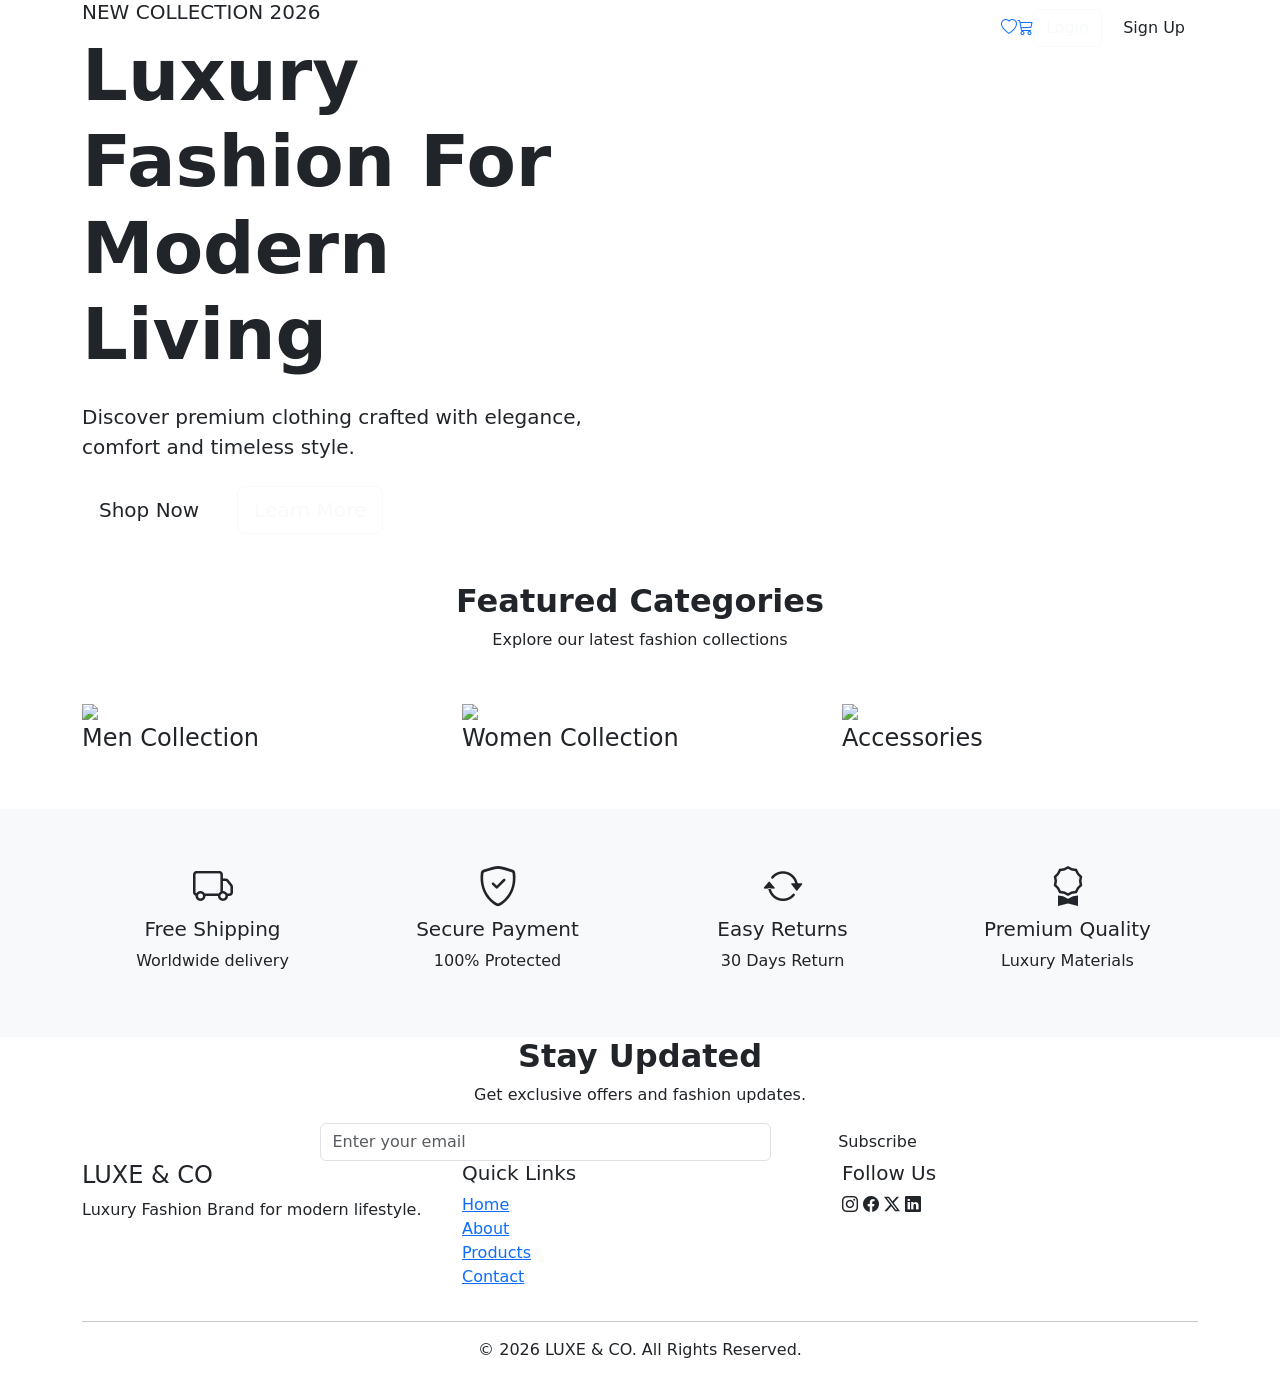
==== index.html @ 97e9ef99 "wesites" ====
<!DOCTYPE html>
<html lang="en">
<head>
<meta charset="UTF-8">
<meta name="viewport" content="width=device-width, initial-scale=1.0">
<title>LUXE & CO | Luxury Fashion</title>

<link href="https://cdn.jsdelivr.net/npm/bootstrap@5.3.3/dist/css/bootstrap.min.css" rel="stylesheet">
<link rel="stylesheet" href="https://cdn.jsdelivr.net/npm/bootstrap-icons@1.11.3/font/bootstrap-icons.min.css">

<link rel="stylesheet" href="css/style.css">
</head>
<body>

<!-- Navbar -->

<nav class="navbar navbar-expand-lg navbar-dark fixed-top">
<div class="container">

<a class="navbar-brand fw-bold" href="index.html">
    

LUXE & CO
</a>

<button class="navbar-toggler" type="button"
data-bs-toggle="collapse"
data-bs-target="#navbar">

<span class="navbar-toggler-icon"></span>

</button>

<div class="collapse navbar-collapse" id="navbar">

<ul class="navbar-nav mx-auto">

<li class="nav-item">
<a class="nav-link active" href="index.html">Home</a>
</li>

<li class="nav-item">
<a class="nav-link" href="about.html">About</a>
</li>

<li class="nav-item">
<a class="nav-link" href="products.html">Products</a>
</li>

<li class="nav-item">
<a class="nav-link" href="contact.html">Contact</a>
</li>

</ul>

<div class="d-flex align-items-center">

<a href="#" class="icon-btn">
<i class="bi bi-heart"></i>
</a>

<a href="#" class="icon-btn">
<i class="bi bi-cart3"></i>
</a>

<a href="login.html" class="btn btn-outline-light me-2">
Login
</a>

<a href="signup.html" class="btn btn-gold">
Sign Up
</a>

</div>

</div>
</div>
</nav>

<!-- Hero Section -->

<section class="hero">

<div class="container">

<div class="row">

<div class="col-lg-6">

<h5 class="text-uppercase">
New Collection 2026
</h5>

<h1 class="display-2 fw-bold">
Luxury Fashion For Modern Living
</h1>

<p class="lead my-4">
Discover premium clothing crafted with elegance,
comfort and timeless style.
</p>

<a href="products.html" class="btn btn-gold btn-lg me-3">
Shop Now
</a>

<a href="about.html" class="btn btn-outline-light btn-lg">
Learn More
</a>

</div>

</div>

</div>

</section>

<!-- Featured Categories -->

<section class="py-5">

<div class="container">

<div class="text-center mb-5">

<h2 class="fw-bold">
Featured Categories
</h2>

<p>
Explore our latest fashion collections
</p>

</div>

<div class="row g-4">

<div class="col-md-4">

<div class="category-card">

<img src="https://images.unsplash.com/photo-1521572163474-6864f9cf17ab?w=600"
class="img-fluid">

<div class="overlay">
<h4>Men Collection</h4>
</div>

</div>

</div>

<div class="col-md-4">

<div class="category-card">

<img src="https://images.unsplash.com/photo-1483985988355-763728e1935b?w=600"
class="img-fluid">

<div class="overlay">
<h4>Women Collection</h4>
</div>

</div>

</div>

<div class="col-md-4">

<div class="category-card">

<img src="https://images.unsplash.com/photo-1542291026-7eec264c27ff?w=600"
class="img-fluid">

<div class="overlay">
<h4>Accessories</h4>
</div>

</div>

</div>

</div>

</div>

</section>

<!-- Why Choose Us -->

<section class="bg-light py-5">

<div class="container">

<div class="row text-center">

<div class="col-md-3">

<div class="feature-box">

<i class="bi bi-truck fs-1"></i>

<h5>Free Shipping</h5>

<p>Worldwide delivery</p>

</div>

</div>

<div class="col-md-3">

<div class="feature-box">

<i class="bi bi-shield-check fs-1"></i>

<h5>Secure Payment</h5>

<p>100% Protected</p>

</div>

</div>

<div class="col-md-3">

<div class="feature-box">

<i class="bi bi-arrow-repeat fs-1"></i>

<h5>Easy Returns</h5>

<p>30 Days Return</p>

</div>

</div>

<div class="col-md-3">

<div class="feature-box">

<i class="bi bi-award fs-1"></i>

<h5>Premium Quality</h5>

<p>Luxury Materials</p>

</div>

</div>

</div>

</div>

</section>

<!-- Newsletter -->

<section class="newsletter">

<div class="container text-center">

<h2 class="fw-bold">
Stay Updated
</h2>

<p>
Get exclusive offers and fashion updates.
</p>

<form class="row justify-content-center">

<div class="col-md-5">

<input
type="email"
class="form-control"
placeholder="Enter your email">

</div>

<div class="col-md-2">

<button class="btn btn-gold w-100">
Subscribe
</button>

</div>

</form>

</div>

</section>

<!-- Footer -->

<footer>

<div class="container">

<div class="row">

<div class="col-md-4">

<h4>LUXE & CO</h4>

<p>
Luxury Fashion Brand
for modern lifestyle.
</p>

</div>

<div class="col-md-4">

<h5>Quick Links</h5>

<ul class="list-unstyled">

<li><a href="index.html">Home</a></li>
<li><a href="about.html">About</a></li>
<li><a href="products.html">Products</a></li>
<li><a href="contact.html">Contact</a></li>

</ul>

</div>

<div class="col-md-4">

<h5>Follow Us</h5>

<i class="bi bi-instagram social-icon"></i>
<i class="bi bi-facebook social-icon"></i>
<i class="bi bi-twitter-x social-icon"></i>
<i class="bi bi-linkedin social-icon"></i>

</div>

</div>

<hr>

<p class="text-center">
© 2026 LUXE & CO. All Rights Reserved.
</p>

</div>

</footer>

<script src="https://cdn.jsdelivr.net/npm/bootstrap@5.3.3/dist/js/bootstrap.bundle.min.js"></script>

</body>
</html>
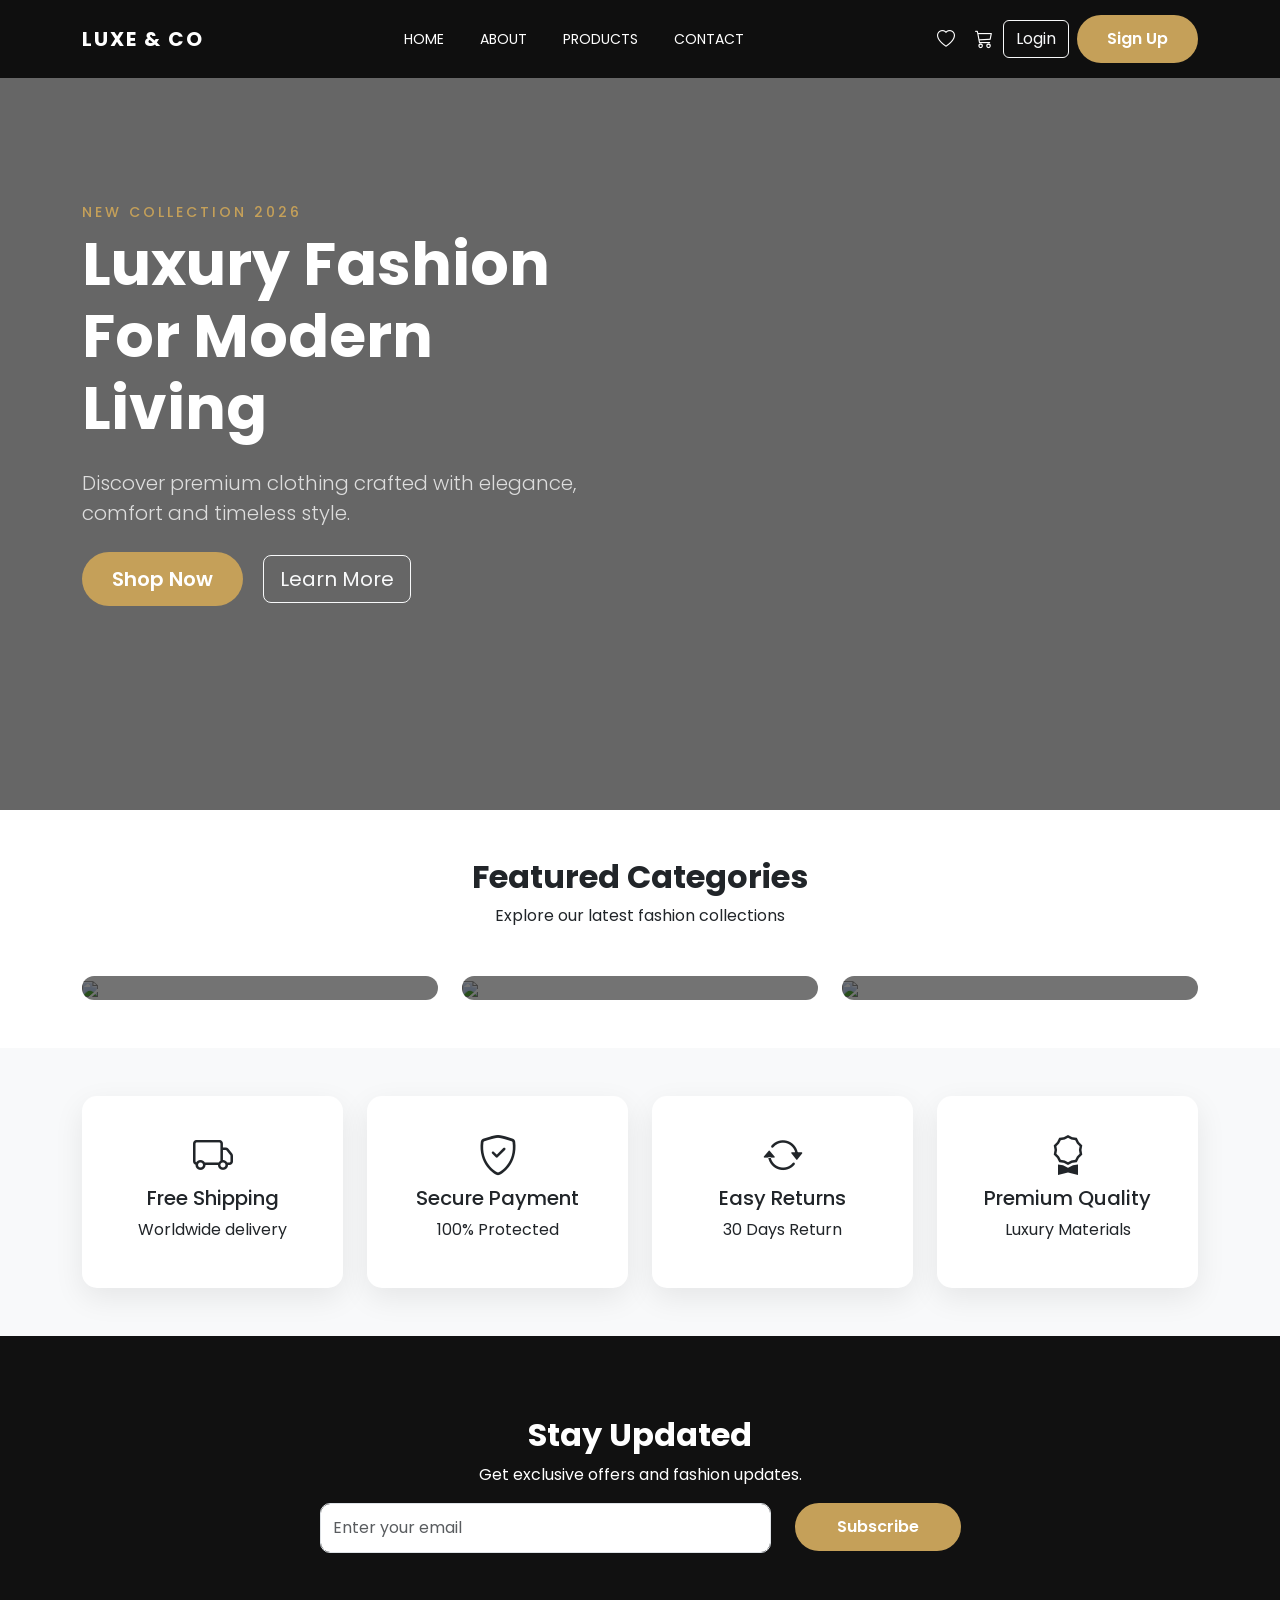
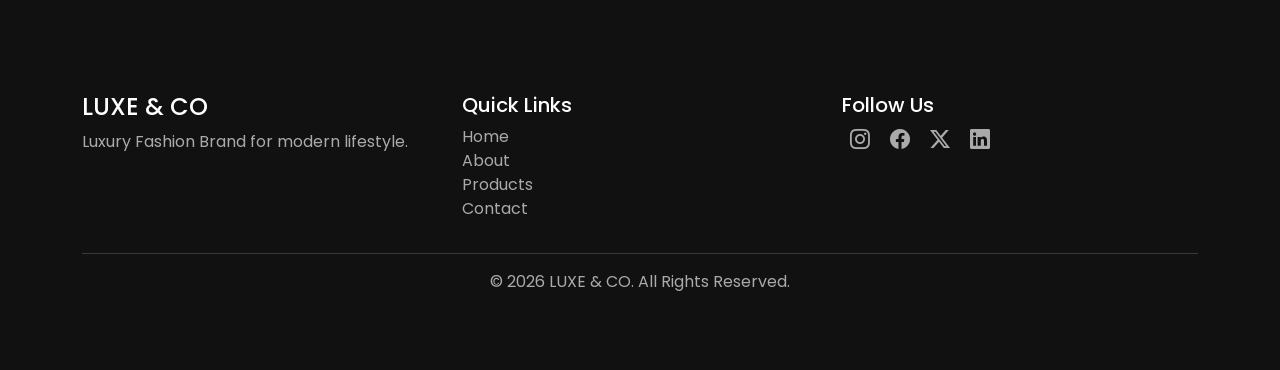
==== commit 5187cda2: "changes" ====
--- a/index.html
+++ b/index.html
@@ -8,7 +8,7 @@
 <link href="https://cdn.jsdelivr.net/npm/bootstrap@5.3.3/dist/css/bootstrap.min.css" rel="stylesheet">
 <link rel="stylesheet" href="https://cdn.jsdelivr.net/npm/bootstrap-icons@1.11.3/font/bootstrap-icons.min.css">
 
-<link rel="stylesheet" href="css/style.css">
+<link rel="stylesheet" href="style.css">
 </head>
 <body>
 
--- a/style.css
+++ b/style.css
@@ -0,0 +1,237 @@
+/* =========================
+   LUXE & CO - HOME PAGE STYLE
+   Amazon + Zara Luxury Look
+========================= */
+
+@import url('https://fonts.googleapis.com/css2?family=Poppins:wght@300;400;500;600;700&display=swap');
+
+body{
+    font-family:'Poppins', sans-serif;
+    background:#fff;
+    margin:0;
+    padding:0;
+}
+
+/* =========================
+   NAVBAR (HOME)
+========================= */
+
+.navbar{
+    background:rgba(0,0,0,0.85);
+    backdrop-filter:blur(10px);
+    padding:15px 0;
+    transition:0.4s;
+}
+
+.navbar-brand{
+    color:#fff !important;
+    font-weight:700;
+    letter-spacing:2px;
+}
+
+.navbar .nav-link{
+    color:#fff !important;
+    margin:0 10px;
+    font-size:14px;
+    text-transform:uppercase;
+    position:relative;
+}
+
+.navbar .nav-link:hover{
+    color:#c5a059 !important;
+}
+
+.navbar .nav-link::after{
+    content:'';
+    position:absolute;
+    width:0;
+    height:2px;
+    background:#c5a059;
+    bottom:-3px;
+    left:0;
+    transition:0.4s;
+}
+
+.navbar .nav-link:hover::after{
+    width:100%;
+}
+
+/* =========================
+   ICONS (HEART + CART)
+========================= */
+
+.icon-btn{
+    color:#fff;
+    font-size:18px;
+    margin:0 10px;
+    transition:0.3s;
+}
+
+.icon-btn:hover{
+    color:#c5a059;
+    transform:scale(1.2);
+}
+
+/* =========================
+   HERO SECTION
+========================= */
+
+.hero{
+    height:90vh;
+    background:
+    linear-gradient(rgba(0,0,0,0.6),rgba(0,0,0,0.6)),
+    url("https://images.unsplash.com/photo-1521334884684-d80222895322") center/cover;
+    display:flex;
+    align-items:center;
+    color:#fff;
+}
+
+.hero h5{
+    color:#c5a059;
+    letter-spacing:3px;
+    font-size:14px;
+}
+
+.hero h1{
+    font-size:60px;
+    font-weight:700;
+    line-height:1.2;
+}
+
+.hero p{
+    color:#ddd;
+}
+
+/* =========================
+   GOLD BUTTON (MAIN CTA)
+========================= */
+
+.btn-gold{
+    background:#c5a059;
+    color:#fff;
+    padding:12px 30px;
+    border-radius:50px;
+    border:none;
+    font-weight:600;
+    transition:0.4s;
+}
+
+.btn-gold:hover{
+    background:#a8843d;
+    transform:translateY(-5px);
+}
+
+/* =========================
+   CATEGORY CARDS
+========================= */
+
+.category-card{
+    position:relative;
+    overflow:hidden;
+    border-radius:15px;
+    cursor:pointer;
+}
+
+.category-card img{
+    width:100%;
+    transition:0.5s;
+}
+
+.category-card:hover img{
+    transform:scale(1.1);
+}
+
+.category-card .overlay{
+    position:absolute;
+    bottom:0;
+    width:100%;
+    background:rgba(0,0,0,0.55);
+    color:#fff;
+    text-align:center;
+    padding:15px;
+    font-weight:600;
+}
+
+/* =========================
+   FEATURE BOX (WHY CHOOSE US)
+========================= */
+
+.feature-box{
+    background:#fff;
+    padding:30px;
+    border-radius:15px;
+    box-shadow:0 10px 30px rgba(0,0,0,0.08);
+    transition:0.4s;
+}
+
+.feature-box:hover{
+    transform:translateY(-10px);
+    box-shadow:0 20px 40px rgba(0,0,0,0.15);
+}
+
+/* =========================
+   NEWSLETTER
+========================= */
+
+.newsletter{
+    background:#111;
+    color:#fff;
+    padding:80px 0;
+}
+
+.newsletter input{
+    padding:12px;
+    border-radius:10px;
+}
+
+/* =========================
+   FOOTER
+========================= */
+
+footer{
+    background:#111;
+    color:#aaa;
+    padding:60px 0;
+}
+
+footer h4, footer h5{
+    color:#fff;
+}
+
+footer a{
+    color:#aaa;
+    text-decoration:none;
+    transition:0.3s;
+}
+
+footer a:hover{
+    color:#c5a059;
+}
+
+.social-icon{
+    font-size:20px;
+    margin:0 8px;
+    cursor:pointer;
+    transition:0.3s;
+}
+
+.social-icon:hover{
+    color:#c5a059;
+    transform:scale(1.2);
+}
+
+/* =========================
+   RESPONSIVE
+========================= */
+
+@media(max-width:768px){
+
+.hero h1{
+    font-size:35px;
+}
+
+.hero{
+    text-align:center;
+}
+
+}
